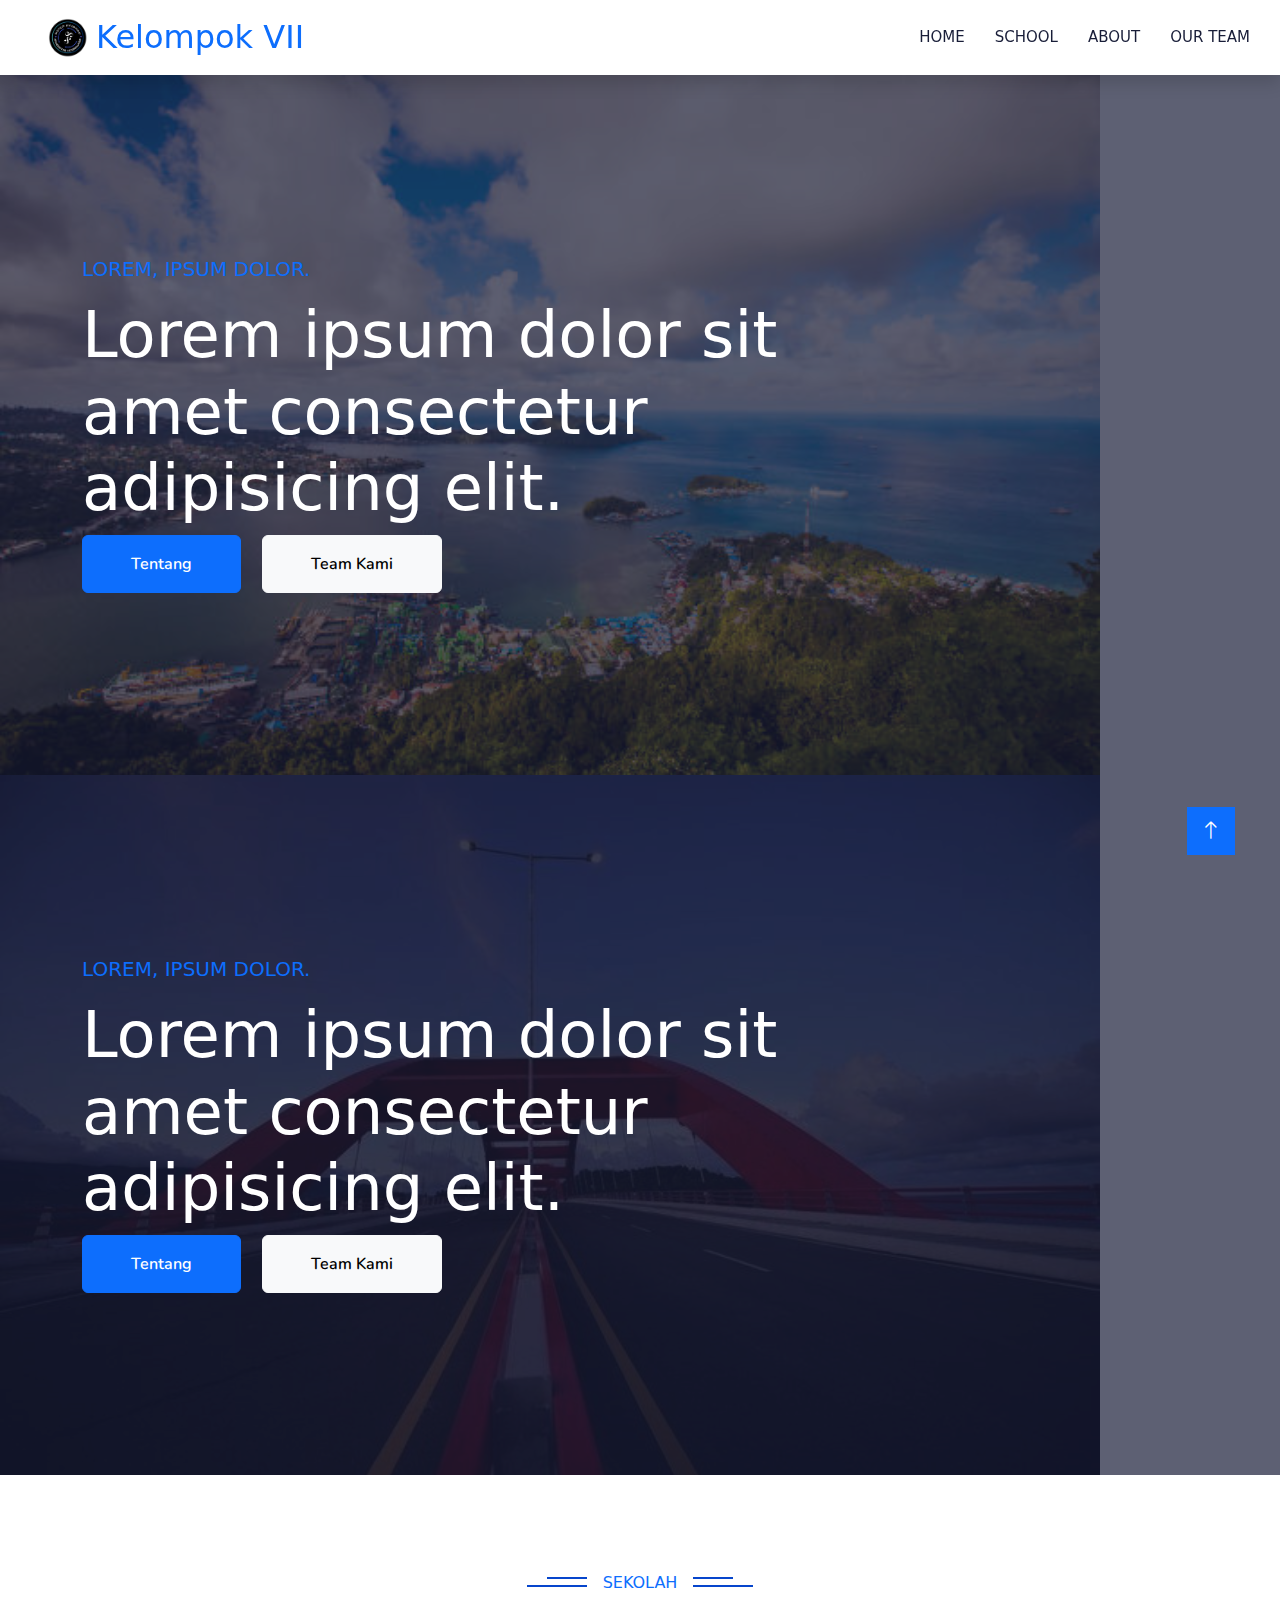
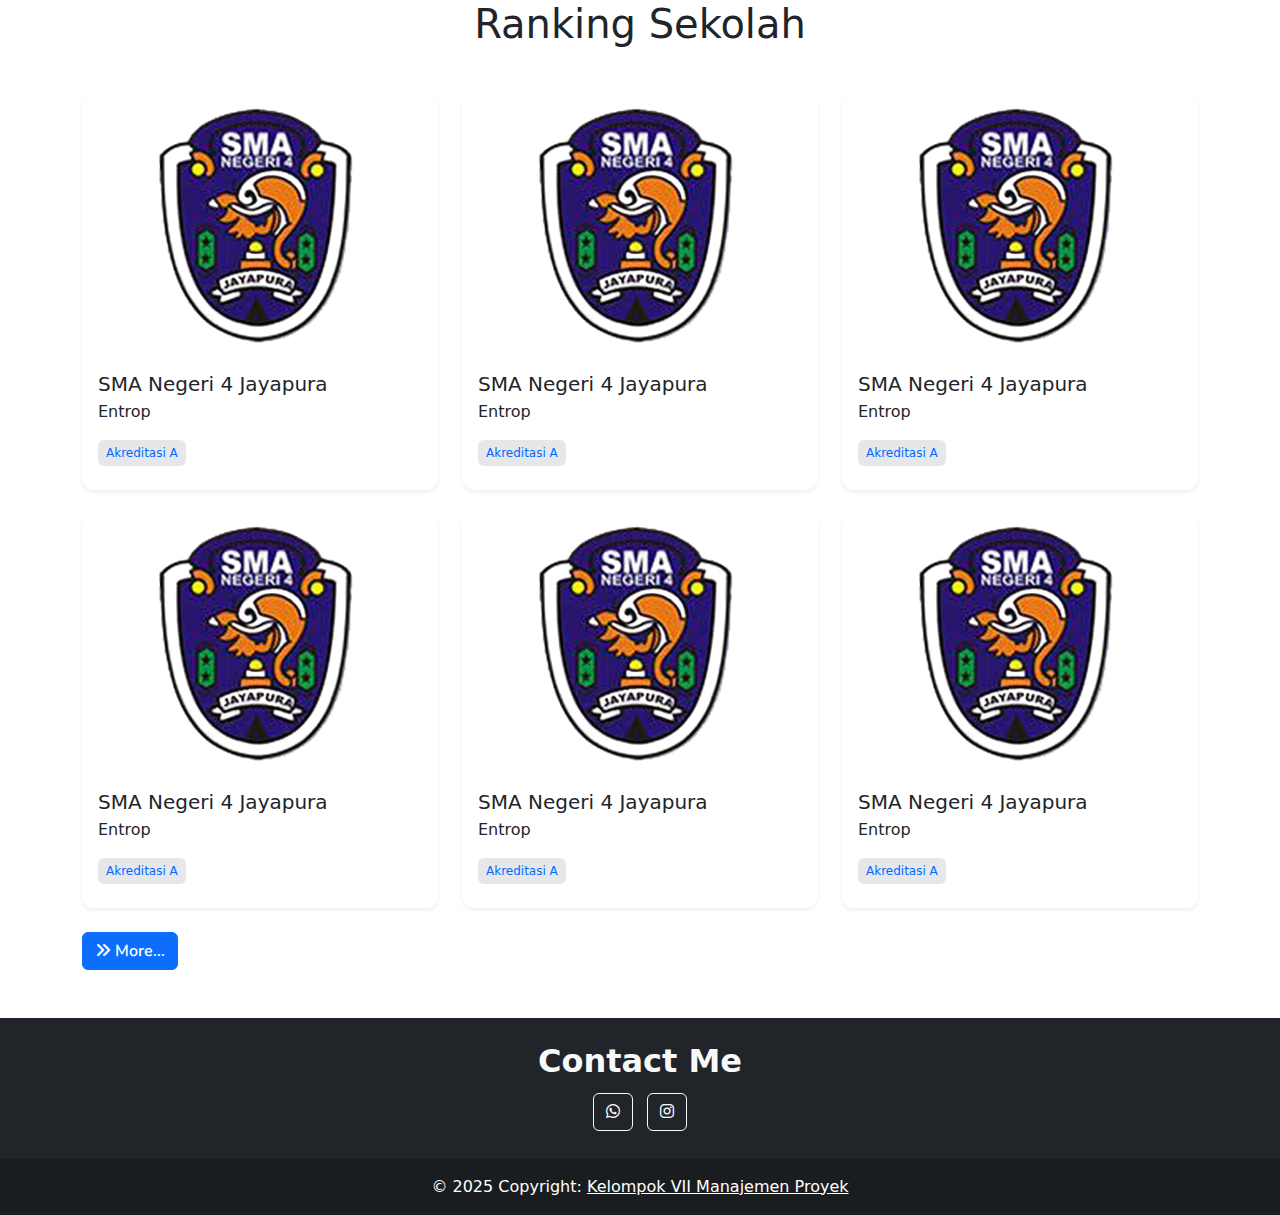
==== index.html @ 37821ce5 "uploud Sistem Informasi Rating SMA" ====
<!DOCTYPE html>
<html lang="en">

<head>
    <meta charset="utf-8">
    <title>Sistem Informasi - Rating SMA</title>
    <meta content="width=device-width, initial-scale=1.0" name="viewport">
    <meta content="" name="keywords">
    <meta content="" name="description">

    <!-- Favicon -->
    <link href="img/si-logo.png" rel="icon" id="icon-header">

    <!-- Google Web Fonts -->
    <link rel="preconnect" href="https://fonts.googleapis.com">
    <link rel="preconnect" href="https://fonts.gstatic.com" crossorigin>
    <link href="https://fonts.googleapis.com/css2?family=Heebo:wght@400;500;600&family=Nunito:wght@600;700;800&display=swap" rel="stylesheet">

    <!-- Icon Font Stylesheet -->
    <link href="https://cdnjs.cloudflare.com/ajax/libs/font-awesome/5.10.0/css/all.min.css" rel="stylesheet">
    <link href="https://cdn.jsdelivr.net/npm/bootstrap-icons@1.4.1/font/bootstrap-icons.css" rel="stylesheet">
    <link rel="stylesheet" href="https://cdnjs.cloudflare.com/ajax/libs/font-awesome/6.7.2/css/all.min.css" integrity="sha512-Evv84Mr4kqVGRNSgIGL/F/aIDqQb7xQ2vcrdIwxfjThSH8CSR7PBEakCr51Ck+w+/U6swU2Im1vVX0SVk9ABhg==" crossorigin="anonymous" referrerpolicy="no-referrer" />

    <!-- Libraries Stylesheet -->
    <link href="lib/animate/animate.min.css" rel="stylesheet">
    <link href="lib/owlcarousel/assets/owl.carousel.min.css" rel="stylesheet">

    
    <link href="https://cdn.jsdelivr.net/npm/bootstrap@5.3.0/dist/css/bootstrap.min.css" rel="stylesheet">
    <link rel="stylesheet" href="https://cdn.jsdelivr.net/npm/bootstrap-icons@1.11.1/font/bootstrap-icons.css">

    <!-- Customized Bootstrap Stylesheet -->
    <link rel="stylesheet" href="https://cdn.jsdelivr.net/npm/bootstrap@5.3.0/dist/css/bootstrap.min.css">

    <!-- Stylesheet -->
    <link href="css/style.css" rel="stylesheet">
    <style>
        filter-sidebar {
            background: white;
            border-radius: 12px;
            position: sticky;
            top: 20px;
            height: fit-content;
        }

        .product-card {
            background: rgb(255, 255, 255);
            border-radius: 12px;
            transition: all 0.3s ease;
            height:100%;
        }

        .product-card:hover {
            transform: translateY(-5px);
            box-shadow: 0 10px 20px rgba(0, 0, 0, 0.445);
        }

        .product-image {
            height: 260px;
            object-fit: cover;
            border-radius: 12px 12px 0 0;
        }

        .rating-stars {
            color: #fbbf24;
        }

        .category-badge {
            background: #e5e7eb;
            color: #006aff;
            padding: 4px 8px;
            border-radius: 6px;
            font-size: 0.75rem;
        }
    </style>
</head>

<body>

    <!-- Spinner Start -->
    <div id="spinner" class="show bg-white position-fixed translate-middle w-100 vh-100 top-50 start-50 d-flex align-items-center justify-content-center">
        <div class="spinner-border text-primary" style="width: 3rem; height: 3rem;" role="status">
            <span class="sr-only">Loading...</span> <!--Mengatur loading halaman-->
        </div>
    </div>
    <!-- Spinner End -->


    <!-- Navbar Start -->
    <nav class="navbar navbar-expand-lg bg-white navbar-light shadow sticky-top p-0">
        <a href="index.html" class="navbar-brand d-flex align-items-center px-4 px-lg-5">
            <h2 class="m-0 text-primary d-flex align-items-center">
                <img src="img/si-logo.png" class="me-2" style="height: 40px;">
                Kelompok VII
            </h2>
        </a>
        <button type="button" class="navbar-toggler me-4" data-bs-toggle="collapse" data-bs-target="#navbarCollapse">
            <span class="navbar-toggler-icon"></span>
        </button>
        <div class="collapse navbar-collapse" id="navbarCollapse">
            <div class="navbar-nav ms-auto p-4 p-lg-0">
                <a href="index.html" class="nav-item nav-link">Home</a>
                <a href="school.html" class="nav-item nav-link">School</a>
                <a href="about.html" class="nav-item nav-link">About</a>
                <a href="team.html" class="nav-item nav-link">Our Team</a>
            </div>
        </div>
    </nav>
    <!-- Navbar End -->

    <!-- Beranda Start -->
     <section id="beranda" class="beranda">
        <div class="container-fluid p-0 mb-5">
            <div class="owl-carousel header-carousel position-relative">
                <div class="owl-carousel-item position-relative">
                    <img class="img-fluid" src="img/bg-japrax.png" alt=""> <!--slider foto-->
                    <div class="position-absolute top-0 start-0 w-100 h-100 d-flex align-items-center" style="background: rgba(24, 29, 56, .7);">
                        <div class="container">
                            <div class="row justify-content-start">
                                <div class="col-sm-10 col-lg-8">
                                    <h5 class="text-primary text-uppercase mb-3 animated slideInDown">Lorem, ipsum dolor.</h5>
                                    <h1 class="display-3 text-white animated slideInDown">Lorem ipsum dolor sit amet consectetur adipisicing elit.</h1>
                                    <a href="tentang.html" class="btn btn-primary py-md-3 px-md-5 me-3 animated slideInLeft">Tentang</a>
                                    <a href="shop.html" class="btn btn-light py-md-3 px-md-5 animated slideInRight">Team Kami</a>
                                </div>
                            </div>
                        </div>
                    </div>
                </div>
                <div class="owl-carousel-item position-relative">
                    <img class="img-fluid" src="img/bg-jember.png" alt="">  <!-- Slider foto -->
                    <div class="position-absolute top-0 start-0 w-100 h-100 d-flex align-items-center" style="background: rgba(24, 29, 56, .7);">
                        <div class="container">
                            <div class="row justify-content-start">
                                <div class="col-sm-10 col-lg-8">
                                    <h5 class="text-primary text-uppercase mb-3 animated slideInDown">Lorem, ipsum dolor.</h5>
                                    <h1 class="display-3 text-white animated slideInDown">Lorem ipsum dolor sit amet consectetur adipisicing elit.</h1>
                                    <a href="#tentang" class="btn btn-primary py-md-3 px-md-5 me-3 animated slideInLeft">Tentang</a>
                                    <a href="#shop" class="btn btn-light py-md-3 px-md-5 animated slideInRight">Team Kami  </a>
                                </div>
                            </div>
                        </div>
                    </div>
                </div>
            </div>
        </div>
     </section>
    <!-- Beranda End -->


    <!-- Sekolah Start -->
    <section id="shop" class="shop">
            <div class="container-xxl py-5">
                <div class="container">
                    <div class="text-center wow fadeInUp" data-wow-delay="0.5s">
                        <h6 class="section-title bg-white text-center text-primary px-3">Sekolah</h6>
                        <h1 class="mb-5">Ranking Sekolah</h1>
                    </div>
                    <div class="col-lg-12 animated wow fadeInUp" data-wow-delay="0.3s" >
                        <div class="row g-4 "  >
                            <!-- Sekolah 1 -->
                            <div class="col-md-4" >
                                <div class="product-card shadow-sm" >
                                    <div class="position-relative" >
                                        <img src="img/SMA-4.png" class="product-image w-100" alt="Product" >
                                    </div>
                                    <div class="p-3">                                        
                                        <h5 class="mb-1">SMA Negeri 4 Jayapura</h5>
                                        <p class="card-text">Entrop</p>
                                        <span class="category-badge mb-2 d-inline-block">Akreditasi A</span>
                                        
                                        <div class="d-flex justify-content-end align-items-center">
                                            <!-- <div class="rating-stars mb-2">
                                                <i class="bi bi-star-fill"></i>
                                                <i class="bi bi-star-fill"></i>
                                                <i class="bi bi-star-fill"></i>
                                                <i class="bi bi-star-fill"></i>
                                                <i class="bi bi-star-half"></i>
                                                <span class="text-muted ms-2">(4.5)</span> 
                                                kalau mau buat rating disini
                                            </div> -->
                                        </div>
                                    </div>
                                </div>
                            </div>
                            <!-- Sekolah lain ditambahkan jika mau -->
        
                            <!-- Sekolah 2 -->
                            <div class="col-md-4" >
                                <div class="product-card shadow-sm" >
                                    <div class="position-relative" >
                                        <img src="img/SMA-4.png" class="product-image w-100" alt="Product" >
                                    </div>
                                    <div class="p-3">                                        
                                        <h5 class="mb-1">SMA Negeri 4 Jayapura</h5>
                                        <p class="card-text">Entrop</p>
                                        <span class="category-badge mb-2 d-inline-block">Akreditasi A</span>
                                        
                                        <div class="d-flex justify-content-end align-items-center">
                                            <!-- <div class="rating-stars mb-2">
                                                <i class="bi bi-star-fill"></i>
                                                <i class="bi bi-star-fill"></i>
                                                <i class="bi bi-star-fill"></i>
                                                <i class="bi bi-star-fill"></i>
                                                <i class="bi bi-star-half"></i>
                                                <span class="text-muted ms-2">(4.5)</span> 
                                                kalau mau buat rating disini
                                            </div> -->
                                        </div>
                                    </div>
                                </div>
                            </div>
                            <!-- Sekolah lain ditambahkan jika mau -->
        
                            <!-- Sekolah 3 -->
                            <div class="col-md-4" >
                                <div class="product-card shadow-sm" >
                                    <div class="position-relative" >
                                        <img src="img/SMA-4.png" class="product-image w-100" alt="Product" >
                                    </div>
                                    <div class="p-3">                                        
                                        <h5 class="mb-1">SMA Negeri 4 Jayapura</h5>
                                        <p class="card-text">Entrop</p>
                                        <span class="category-badge mb-2 d-inline-block">Akreditasi A</span>
                                        
                                        <div class="d-flex justify-content-end align-items-center">
                                            <!-- <div class="rating-stars mb-2">
                                                <i class="bi bi-star-fill"></i>
                                                <i class="bi bi-star-fill"></i>
                                                <i class="bi bi-star-fill"></i>
                                                <i class="bi bi-star-fill"></i>
                                                <i class="bi bi-star-half"></i>
                                                <span class="text-muted ms-2">(4.5)</span> 
                                                kalau mau buat rating disini
                                            </div> -->
                                            
                                        </div>
                                    </div>
                                </div>
                            </div>
                            <!-- Sekolah lain ditambahkan jika mau -->
        
                            <!-- Sekolah 4 -->
                            <div class="col-md-4" >
                                <div class="product-card shadow-sm" >
                                    <div class="position-relative" >
                                        <img src="img/SMA-4.png" class="product-image w-100" alt="Product" >
                                    </div>
                                    <div class="p-3">                                        
                                        <h5 class="mb-1">SMA Negeri 4 Jayapura</h5>
                                        <p class="card-text">Entrop</p>
                                        <span class="category-badge mb-2 d-inline-block">Akreditasi A</span>
                                        
                                        <div class="d-flex justify-content-end align-items-center">
                                            <!-- <div class="rating-stars mb-2">
                                                <i class="bi bi-star-fill"></i>
                                                <i class="bi bi-star-fill"></i>
                                                <i class="bi bi-star-fill"></i>
                                                <i class="bi bi-star-fill"></i>
                                                <i class="bi bi-star-half"></i>
                                                <span class="text-muted ms-2">(4.5)</span> 
                                                kalau mau buat rating disini
                                            </div> -->
                                        </div>
                                    </div>
                                </div>
                            </div>
                            <!-- Sekolah lain ditambahkan jika mau -->
        
                            <!-- Sekolah 5 -->
                            <div class="col-md-4" >
                                <div class="product-card shadow-sm" >
                                    <div class="position-relative" >
                                        <img src="img/SMA-4.png" class="product-image w-100" alt="Product" >
                                    </div>
                                    <div class="p-3">                                        
                                        <h5 class="mb-1">SMA Negeri 4 Jayapura</h5>
                                        <p class="card-text">Entrop</p>
                                        <span class="category-badge mb-2 d-inline-block">Akreditasi A</span>
                                        
                                        <div class="d-flex justify-content-end align-items-center">
                                            <!-- <div class="rating-stars mb-2">
                                                <i class="bi bi-star-fill"></i>
                                                <i class="bi bi-star-fill"></i>
                                                <i class="bi bi-star-fill"></i>
                                                <i class="bi bi-star-fill"></i>
                                                <i class="bi bi-star-half"></i>
                                                <span class="text-muted ms-2">(4.5)</span> 
                                                kalau mau buat rating disini
                                            </div> -->
                                            
                                            
                                        </div>
                                    </div>
                                </div>
                            </div>
                            <!-- Sekolah lain ditambahkan jika mau -->
        
                            <!-- Sekolah 6 -->
                            <div class="col-md-4" >
                                <div class="product-card shadow-sm" >
                                    <div class="position-relative" >
                                        <img src="img/SMA-4.png" class="product-image w-100" alt="Product" >
                                    </div>
                                    <div class="p-3">                                        
                                        <h5 class="mb-1">SMA Negeri 4 Jayapura</h5>
                                        <p class="card-text">Entrop</p>
                                        <span class="category-badge mb-2 d-inline-block">Akreditasi A</span>
                                        
                                        <div class="d-flex justify-content-end align-items-center">
                                            <!-- <div class="rating-stars mb-2">
                                                <i class="bi bi-star-fill"></i>
                                                <i class="bi bi-star-fill"></i>
                                                <i class="bi bi-star-fill"></i>
                                                <i class="bi bi-star-fill"></i>
                                                <i class="bi bi-star-half"></i>
                                                <span class="text-muted ms-2">(4.5)</span> 
                                                kalau mau buat rating disini
                                            </div> -->
                                            
                                        </div>
                                    </div>
                                </div>
                            </div>
                            <!-- Sekolah lain ditambahkan jika mau -->
                             <div class="align-items-right">
                                <button class="btn btn-primary" onclick="tampilkanDetail('Nama Sekolah')">
                                    <i class="fa-solid fa-angles-right"></i> More...
                                </button>
                             </div>
                            
                        </div>
                    </div>
                </div>
            </div>
    </section>
    <!-- Sekolah End -->

    <!-- Footer Start -->
    <footer class="bg-dark text-center text-white">
        <!-- Grid container -->
        <div class="container p-4 pb-0">
          <!-- Section: Social media -->
          <section class="mb-4">
            <h2 class="fw-bold text-light">Contact Me</h2>
            <!-- Facebook -->
            <a class="btn btn-outline-light btn-floating m-1" href="" role="button"
              ><i class="fab fa-whatsapp"></i
            ></a>
      
            <!-- Instagram -->
            <a class="btn btn-outline-light btn-floating m-1" href="" role="button"
              ><i class="fab fa-instagram"></i
            ></a>
          </section>
          <!-- Section: Social media -->
        </div>
        <!-- Grid container -->
      
        <!-- Copyright -->
        <div class="text-center p-3" style="background-color: rgba(0, 0, 0, 0.2);">
          © 2025 Copyright:
          <a class="text-white" href="https://mdbootstrap.com/">Kelompok VII Manajemen Proyek</a>
        </div>
        <!-- Copyright -->
      </footer>
    <!-- Footer End -->
           
      <a href="#beranda" class="btn btn-lg btn-primary btn-lg-square back-to-top"><i class="bi bi-arrow-up"></i></a>


        <!-- JavaScript Libraries -->
        <script src="https://code.jquery.com/jquery-3.4.1.min.js"></script>
        <script src="https://cdn.jsdelivr.net/npm/bootstrap@5.0.0/dist/js/bootstrap.bundle.min.js"></script>
        <script src="lib/wow/wow.min.js"></script>
        <script src="lib/easing/easing.min.js"></script>
        <script src="lib/waypoints/waypoints.min.js"></script>
        <script src="lib/owlcarousel/owl.carousel.min.js"></script>
    
        <!-- Javascript -->
        <script src="js/main.js"></script>

</body>

</html>
---- css/style.css ----
:root {
    --primary: #0645cc;
    --light: #F0FBFC;
    --dark: #181d38;
}

.fw-medium {
    font-weight: 600 !important;
}

.fw-semi-bold {
    font-weight: 700 !important;
}

.back-to-top {
    position: fixed;
    display: none;
    right: 45px;
    bottom: 45px;
    z-index: 99;
}


/*** Spinner ***/
#spinner {
    opacity: 0;
    visibility: hidden;
    transition: opacity .5s ease-out, visibility 0s linear .5s;
    z-index: 99999;
}

#spinner.show {
    transition: opacity .5s ease-out, visibility 0s linear 0s;
    visibility: visible;
    opacity: 1;
}


/*** Button ***/
.btn {
    font-family: 'Nunito', sans-serif;
    font-weight: 600;
    transition: .5s;
}

.btn.btn-primary,
.btn.btn-secondary {
    color: #FFFFFF;
}

.btn-square {
    width: 38px;
    height: 38px;
}

.btn-sm-square {
    width: 32px;
    height: 32px;
}

.btn-lg-square {
    width: 48px;
    height: 48px;
}

.btn-square,
.btn-sm-square,
.btn-lg-square {
    padding: 0;
    display: flex;
    align-items: center;
    justify-content: center;
    font-weight: normal;
    border-radius: 0px;
}


/*** Navbar ***/
.navbar .dropdown-toggle::after {
    border: none;
    content: "\f107";
    font-family: "Font Awesome 5 Free";
    font-weight: 900;
    vertical-align: middle;
    margin-left: 8px;
}

.navbar-light .navbar-nav .nav-link {
    margin-right: 30px;
    padding: 25px 0;
    color: #FFFFFF;
    font-size: 15px;
    text-transform: uppercase;
    outline: none;
}

.navbar-light .navbar-nav .nav-link:hover,
.navbar-light .navbar-nav .nav-link.active {
    color: var(--primary);
}

@media (max-width: 991.98px) {
    .navbar-light .navbar-nav .nav-link  {
        margin-right: 0;
        padding: 10px 0;
    }

    .navbar-light .navbar-nav {
        border-top: 1px solid #EEEEEE;
    }
}

.navbar-light .navbar-brand,
.navbar-light a.btn {
    height: 75px;
}

.navbar-light .navbar-nav .nav-link {
    color: var(--dark);
    font-weight: 500;
}

.navbar-light.sticky-top {
    top: -100px;
    transition: .5s;
}

@media (min-width: 992px) {
    .navbar .nav-item .dropdown-menu {
        display: block;
        margin-top: 0;
        opacity: 0;
        visibility: hidden;
        transition: .5s;
    }

    .navbar .dropdown-menu.fade-down {
        top: 100%;
        transform: rotateX(-75deg);
        transform-origin: 0% 0%;
    }

    .navbar .nav-item:hover .dropdown-menu {
        top: 100%;
        transform: rotateX(0deg);
        visibility: visible;
        transition: .5s;
        opacity: 1;
    }
}


/*** Header carousel ***/
@media (max-width: 768px) {
    .header-carousel .owl-carousel-item {
        position: relative;
        min-height: 500px;
    }
    
    .header-carousel .owl-carousel-item img {
        position: absolute;
        width: 100%;
        height: 100%;
        object-fit: cover;
    }
}

.header-carousel .owl-nav {
    position: absolute;
    top: 50%;
    right: 8%;
    transform: translateY(-50%);
    display: flex;
    flex-direction: column;
}

.header-carousel .owl-nav .owl-prev,
.header-carousel .owl-nav .owl-next {
    margin: 7px 0;
    width: 45px;
    height: 45px;
    display: flex;
    align-items: center;
    justify-content: center;
    color: #FFFFFF;
    background: transparent;
    border: 1px solid #FFFFFF;
    font-size: 22px;
    transition: .5s;
}

.header-carousel .owl-nav .owl-prev:hover,
.header-carousel .owl-nav .owl-next:hover {
    background: var(--primary);
    border-color: var(--primary);
}

.page-header {
    background: linear-gradient(rgba(24, 29, 56, .7), rgba(24, 29, 56, .7)), url(../img/bg-japrax.png);
    background-position: center center;
    background-repeat: no-repeat;
    background-size: cover;
}

.page-header-inner {
    background: rgba(15, 23, 43, .7);
}

.breadcrumb-item + .breadcrumb-item::before {
    color: var(--light);
}


/*** Section Title ***/
.section-title {
    position: relative;
    display: inline-block;
    text-transform: uppercase;
}

.section-title::before {
    position: absolute;
    content: "";
    width: calc(100% + 80px);
    height: 2px;
    top: 4px;
    left: -40px;
    background: var(--primary);
    z-index: -1;
}

.section-title::after {
    position: absolute;
    content: "";
    width: calc(100% + 120px);
    height: 2px;
    bottom: 5px;
    left: -60px;
    background: var(--primary);
    z-index: -1;
}

.section-title.text-start::before {
    width: calc(100% + 40px);
    left: 0;
}

.section-title.text-start::after {
    width: calc(100% + 60px);
    left: 0;
}


/*** Service ***/
.service-item {
    background: var(--light);
    transition: .5s;
}

.service-item:hover {
    margin-top: -10px;
    background: var(--primary);
}

.service-item * {
    transition: .5s;
}

.service-item:hover * {
    color: var(--light) !important;
}


/*** Categories & Courses ***/
.category img,
.course-item img {
    transition: .5s;
}

.category a:hover img,
.course-item:hover img {
    transform: scale(1.1);
}



/*** Footer ***/
.footer .btn.btn-social {
    margin-right: 5px;
    width: 35px;
    height: 35px;
    display: flex;
    align-items: center;
    justify-content: center;
    color: var(--light);
    font-weight: normal;
    border: 1px solid #FFFFFF;
    border-radius: 35px;
    transition: .3s;
}

.footer .btn.btn-social:hover {
    color: var(--primary);
}

.footer .btn.btn-link {
    display: block;
    margin-bottom: 5px;
    padding: 0;
    text-align: left;
    color: #FFFFFF;
    font-size: 15px;
    font-weight: normal;
    text-transform: capitalize;
    transition: .3s;
}

.footer .btn.btn-link::before {
    position: relative;
    content: "\f105";
    font-family: "Font Awesome 5 Free";
    font-weight: 900;
    margin-right: 10px;
}

.footer .btn.btn-link:hover {
    letter-spacing: 1px;
    box-shadow: none;
}

.footer .copyright {
    padding: 25px 0;
    font-size: 15px;
    border-top: 1px solid rgba(256, 256, 256, .1);
}

.footer .copyright a {
    color: var(--light);
}

.footer .footer-menu a {
    margin-right: 15px;
    padding-right: 15px;
    border-right: 1px solid rgba(255, 255, 255, .1);
}

.footer .footer-menu a:last-child {
    margin-right: 0;
    padding-right: 0;
    border-right: none;
}
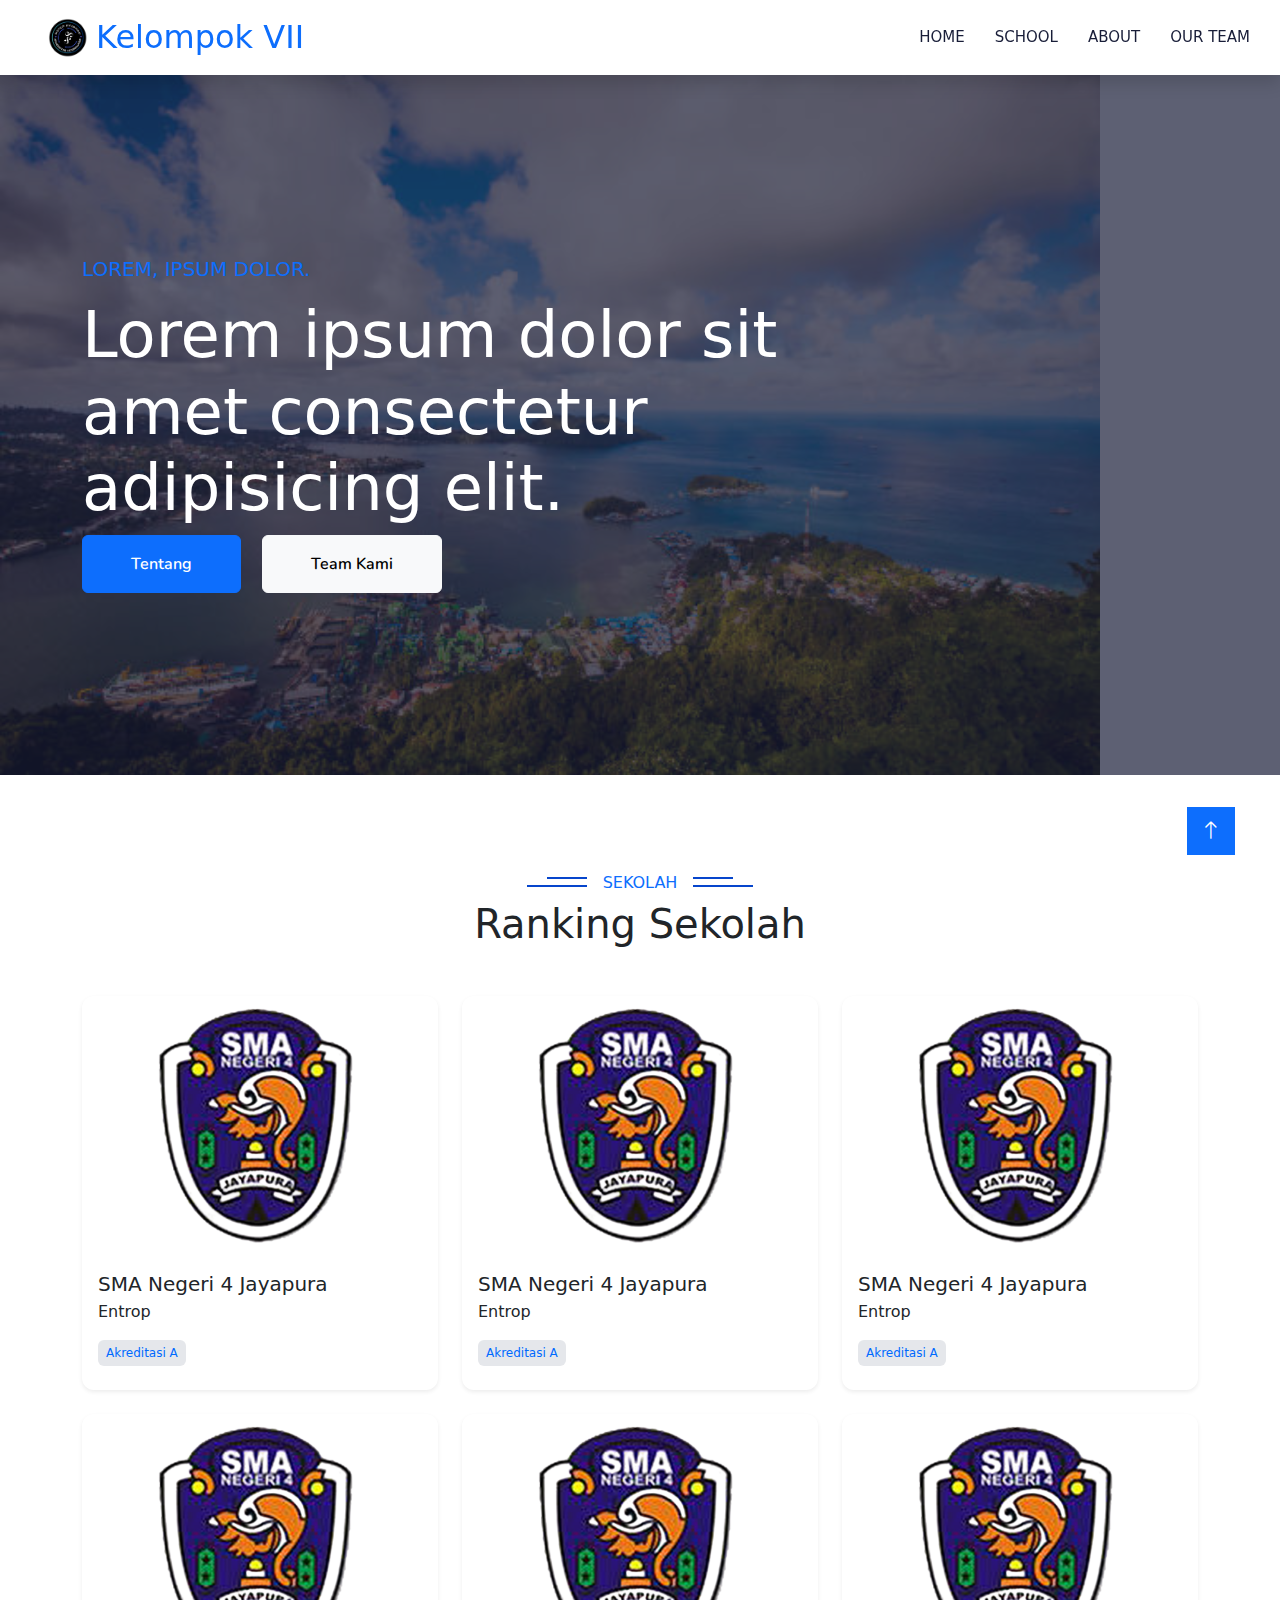
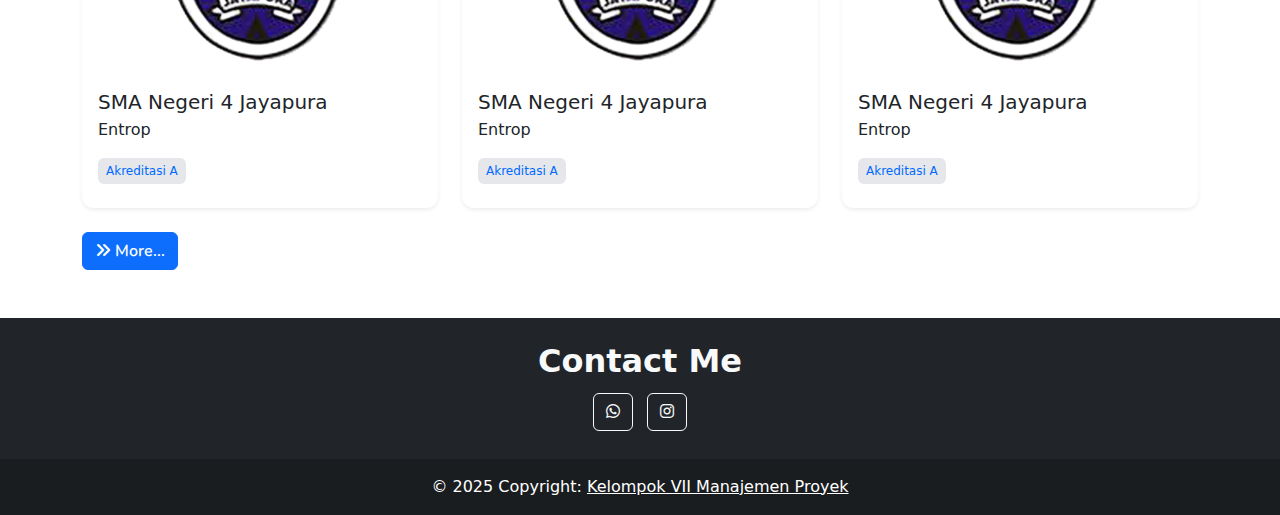
==== commit 36058313: "update index.html" ====
--- a/index.html
+++ b/index.html
@@ -127,21 +127,6 @@
                         </div>
                     </div>
                 </div>
-                <div class="owl-carousel-item position-relative">
-                    <img class="img-fluid" src="img/bg-jember.png" alt="">  <!-- Slider foto -->
-                    <div class="position-absolute top-0 start-0 w-100 h-100 d-flex align-items-center" style="background: rgba(24, 29, 56, .7);">
-                        <div class="container">
-                            <div class="row justify-content-start">
-                                <div class="col-sm-10 col-lg-8">
-                                    <h5 class="text-primary text-uppercase mb-3 animated slideInDown">Lorem, ipsum dolor.</h5>
-                                    <h1 class="display-3 text-white animated slideInDown">Lorem ipsum dolor sit amet consectetur adipisicing elit.</h1>
-                                    <a href="#tentang" class="btn btn-primary py-md-3 px-md-5 me-3 animated slideInLeft">Tentang</a>
-                                    <a href="#shop" class="btn btn-light py-md-3 px-md-5 animated slideInRight">Team Kami  </a>
-                                </div>
-                            </div>
-                        </div>
-                    </div>
-                </div>
             </div>
         </div>
      </section>
